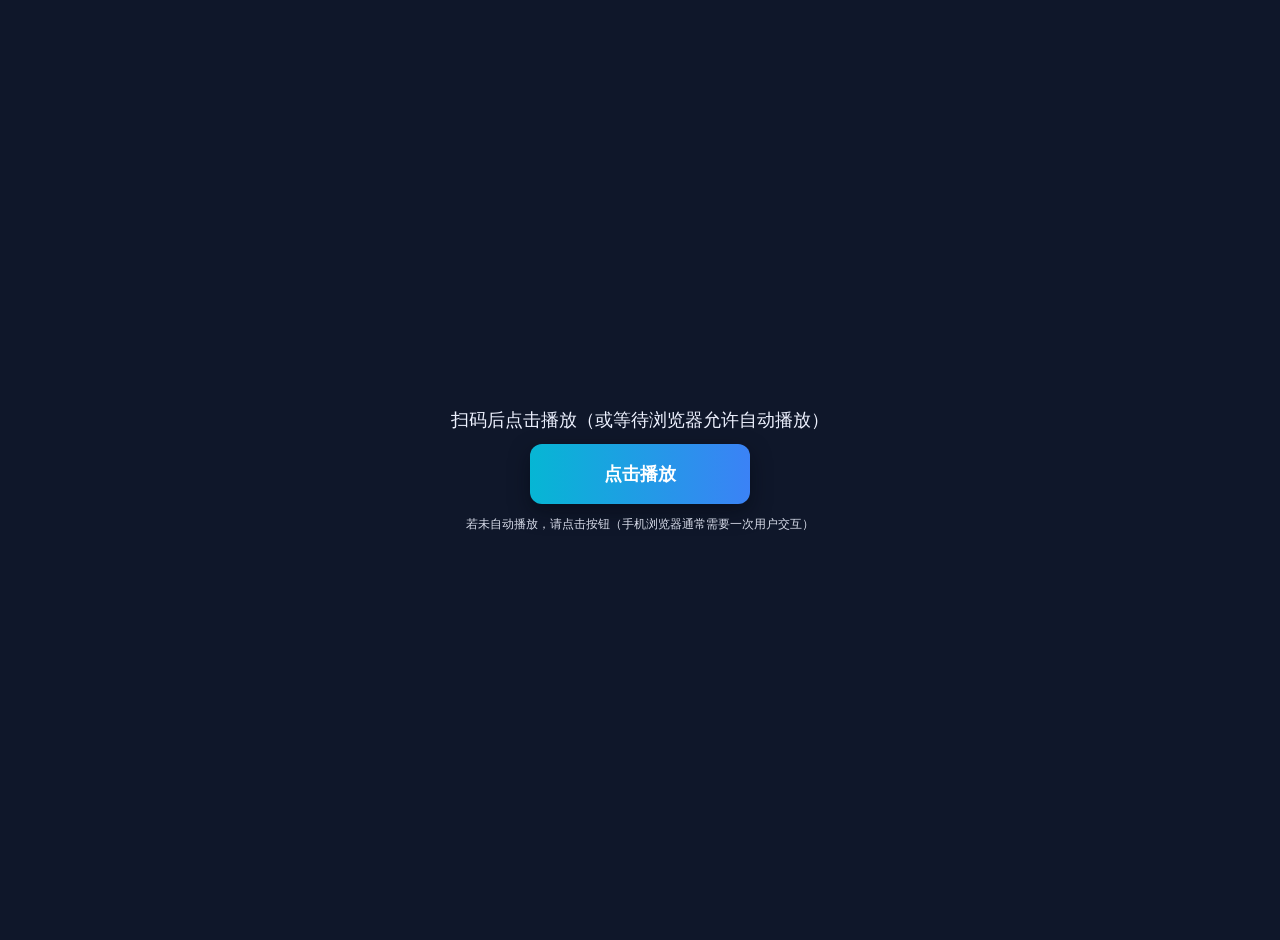
==== index.html @ 4b76ce47 "Add files via upload" ====
<!doctype html>
<html lang="zh-CN">
<head>
  <meta charset="utf-8" />
  <meta name="viewport" content="width=device-width, initial-scale=1" />
  <title>扫码播放音频</title>
  <style>
    html,body{height:100%;margin:0;font-family:system-ui,Arial,Helvetica,sans-serif;background:#0f172a;color:#eef2ff}
    .wrap{height:100%;display:flex;flex-direction:column;align-items:center;justify-content:center;padding:20px;text-align:center}
    .title{font-size:18px;margin-bottom:12px}
    .btn{
      display:inline-flex;align-items:center;justify-content:center;
      width:220px;height:60px;border-radius:12px;background:linear-gradient(90deg,#06b6d4,#3b82f6);
      color:white;font-weight:600;font-size:18px;border:0;cursor:pointer;box-shadow:0 8px 20px rgba(3,7,18,0.5)
    }
    .hint{margin-top:12px;opacity:0.85;font-size:13px}
    .cover{position:fixed;inset:0;display:flex;align-items:center;justify-content:center;background:linear-gradient(180deg, rgba(2,6,23,0.55), rgba(2,6,23,0.85));backdrop-filter:blur(2px)}
    .small{font-size:12px;opacity:.9}
  </style>
</head>
<body>
  <div class="wrap">
    <div class="title">扫码后点击播放（或等待浏览器允许自动播放）</div>
    <button id="playBtn" class="btn">播放音频 ▶</button>
    <div class="hint small">若未自动播放，请点击按钮（手机浏览器通常需要一次用户交互）</div>
  </div>

  <audio id="audio" preload="auto" playsinline>
    <source src="袁森.mp3" type="audio/mpeg">
  </audio>

  <script>
    const a = document.getElementById('audio');
    const btn = document.getElementById('playBtn');

    // 尝试在 load 后自动播放（多数浏览器会阻止）
    window.addEventListener('load', async () => {
      try {
        await a.play();
        btn.textContent = '正在播放…';
      } catch (err) {
        // 被阻止，等待用户点击
        btn.textContent = '点击播放';
      }
    });

    // 当用户点击按钮时播放/暂停（移动端一次点击即开始）
    btn.addEventListener('click', async () => {
      try {
        if (a.paused) {
          await a.play();
          btn.textContent = '暂停 ■';
        } else {
          a.pause();
          btn.textContent = '播放音频 ▶';
        }
      } catch (e) {
        // 如果出错，仍然提供反馈
        console.error(e);
      }
    });

    // 优化：手机端点击任意空白也触发播放（提升“扫码后直接有声”的体验）
    document.addEventListener('touchstart', function onFirstTouch() {
      if (a.paused) {
        a.play().catch(()=>{ /* 被阻止时不处理 */ });
      }
      document.removeEventListener('touchstart', onFirstTouch);
    }, {passive:true});
  </script>
</body>
</html>
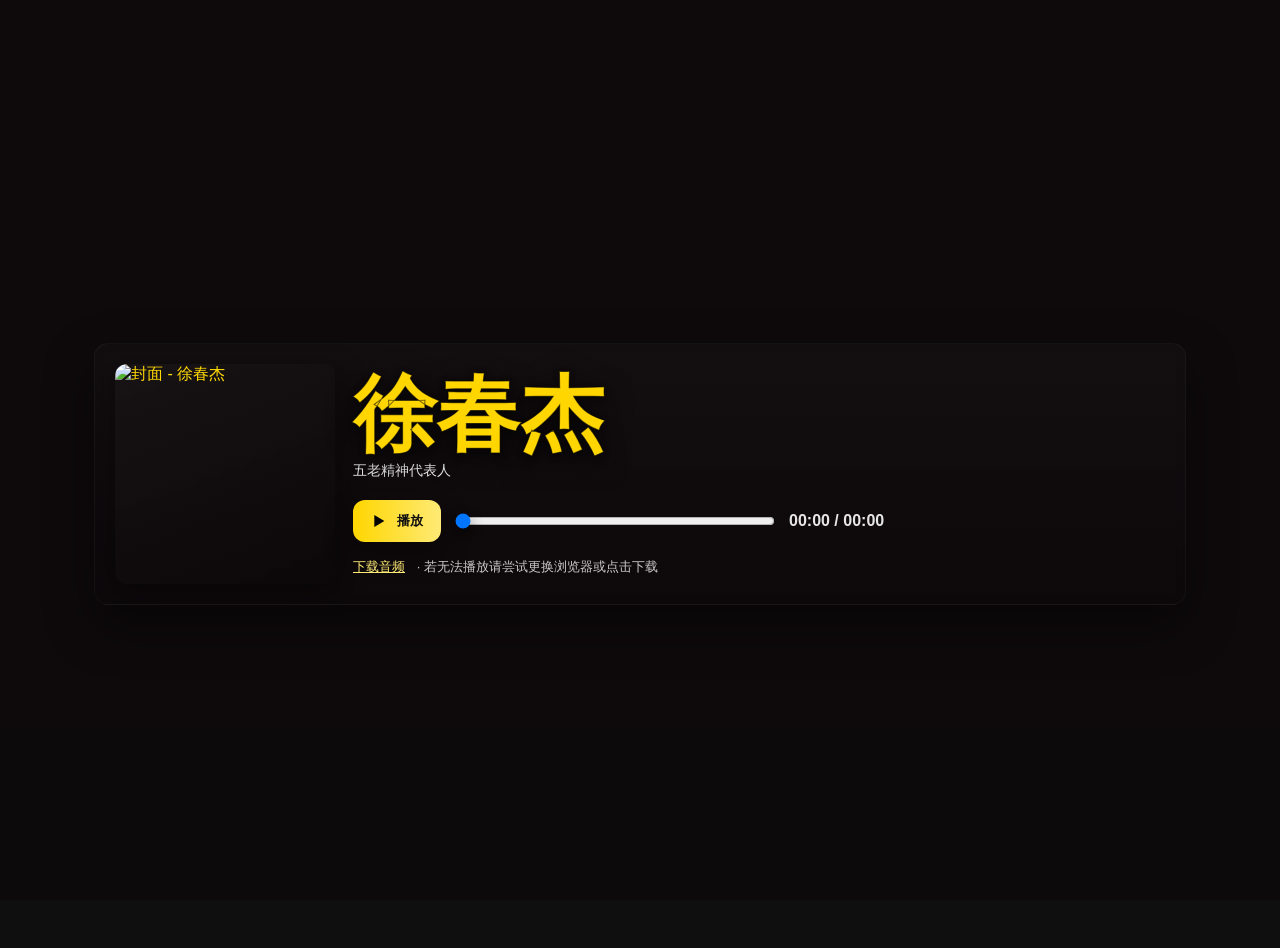
==== commit 2d00706e: "Update index.html" ====
--- a/index.html
+++ b/index.html
@@ -5,67 +5,209 @@
   <meta name="viewport" content="width=device-width, initial-scale=1" />
   <title>扫码播放音频</title>
   <style>
-    html,body{height:100%;margin:0;font-family:system-ui,Arial,Helvetica,sans-serif;background:#0f172a;color:#eef2ff}
-    .wrap{height:100%;display:flex;flex-direction:column;align-items:center;justify-content:center;padding:20px;text-align:center}
-    .title{font-size:18px;margin-bottom:12px}
-    .btn{
-      display:inline-flex;align-items:center;justify-content:center;
-      width:220px;height:60px;border-radius:12px;background:linear-gradient(90deg,#06b6d4,#3b82f6);
-      color:white;font-weight:600;font-size:18px;border:0;cursor:pointer;box-shadow:0 8px 20px rgba(3,7,18,0.5)
-    }
-    .hint{margin-top:12px;opacity:0.85;font-size:13px}
-    .cover{position:fixed;inset:0;display:flex;align-items:center;justify-content:center;background:linear-gradient(180deg, rgba(2,6,23,0.55), rgba(2,6,23,0.85));backdrop-filter:blur(2px)}
-    .small{font-size:12px;opacity:.9}
+    :root{
+      --rose:#bf1650;
+      --rose-dark:#9f1843;
+      --yellow-1: #FFD600;   /* 纯黄色 */
+      --yellow-2: #FFEA75;
+      --overlay-alpha: 0.38;  /* 覆盖在图片上的玫红滤镜透明度（0 到 1） */
+      --muted: rgba(255,255,255,0.94);
+    }
+
+    html,body{height:100%;margin:0;font-family:-apple-system,"Segoe UI",Roboto,"Noto Sans SC","PingFang SC","Microsoft Yahei",Arial,sans-serif;background:#0f0f10;color:var(--muted);-webkit-font-smoothing:antialiased}
+    /* 页面整体背景使用 1.jpg */
+    body{
+      background-image: url('background.jpg');
+      background-size: cover;
+      background-position: center;
+      background-repeat: no-repeat;
+      display:flex;
+      align-items:center;
+      justify-content:center;
+      padding:24px;
+      min-height:100vh;
+    }
+
+    /* 玫红覆盖层（可通过 --overlay-alpha 调整强度） */
+    .overlay{
+      position:fixed; inset:0;
+      background: linear-gradient(180deg, var(--rose), var(--rose-dark));
+      opacity: var(--overlay-alpha);
+      pointer-events:none;
+      mix-blend-mode: multiply;
+    }
+
+    .container{
+      width:min(1050px,98%);
+      max-width:1050px;
+      border-radius:14px;
+      padding:20px;
+      background: linear-gradient(180deg, rgba(255,255,255,0.02), rgba(0,0,0,0.12));
+      box-shadow: 0 20px 50px rgba(0,0,0,0.45);
+      backdrop-filter: blur(6px) saturate(120%);
+      border:1px solid rgba(255,255,255,0.04);
+      display:flex;
+      gap:18px;
+      align-items:center;
+      color:var(--yellow-1);
+    }
+
+    .cover{
+      width:220px;height:220px;border-radius:12px;overflow:hidden;flex:0 0 220px;
+      box-shadow: 0 8px 30px rgba(0,0,0,0.45);
+      display:flex;align-items:center;justify-content:center;
+      background:linear-gradient(135deg, rgba(255,255,255,0.02), rgba(0,0,0,0.12));
+    }
+    .cover img{width:100%;height:100%;object-fit:cover;display:block;filter:contrast(1.03) saturate(1.05);}
+
+    .main{flex:1;min-width:0;display:flex;flex-direction:column;gap:8px}
+
+    /* 名字（纯黄色 + 描边 + 柔和阴影） */
+    .hero{display:flex;flex-direction:column;gap:6px}
+    .name {
+      font-weight:900;
+      line-height:1;
+      font-size: clamp(36px, 8.6vw, 84px);
+      margin:0;padding:0;letter-spacing:-0.6px;
+      position:relative;
+      color: var(--yellow-1);
+      -webkit-text-stroke: 1px rgba(0,0,0,0.56);
+      text-shadow: 0 8px 28px rgba(0,0,0,0.72), 0 2px 6px rgba(0,0,0,0.5);
+      transition: transform .35s ease;
+      transform-origin:left center;
+    }
+
+    /* 轻微高光（不改变纯黄） */
+    .name::after{
+      content: "";
+      position: absolute;
+      inset: 0;
+      pointer-events:none;
+      background: linear-gradient(90deg, rgba(255,255,255,0.08), rgba(255,255,255,0.02), rgba(255,255,255,0));
+      mix-blend-mode: overlay;
+      opacity: 0;
+      transform: translateX(-30%);
+      transition: all 1.2s cubic-bezier(.2,.9,.2,1);
+      filter: blur(6px);
+    }
+    .name.glow::after{ opacity: 0.9; transform: translateX(100%); }
+
+    .tagline{ color: rgba(255,255,255,0.92); font-size:14px; margin:0 0 6px 0; }
+
+    .controls{ display:flex; gap:12px; align-items:center; margin-top:6px; flex-wrap:wrap }
+    .play-btn{
+      display:inline-flex;align-items:center;gap:10px;padding:12px 18px;border-radius:12px;border:0;
+      font-weight:800;color:#0f0f10;background: linear-gradient(90deg, var(--yellow-1), var(--yellow-2));
+      box-shadow: 0 10px 30px rgba(0,0,0,0.28);
+      cursor:pointer; transition: transform .12s, box-shadow .12s;
+    }
+    .play-btn:hover{ transform: translateY(-3px); box-shadow: 0 18px 40px rgba(0,0,0,0.36); }
+    .progress{ width:320px; max-width:60%; height:8px; border-radius:999px; background:rgba(255,255,255,0.06); outline:none }
+    .progress::-webkit-slider-thumb{ -webkit-appearance:none; width:14px;height:14px;border-radius:50%; background:var(--yellow-2); box-shadow:0 6px 14px rgba(0,0,0,0.45); border:2px solid rgba(255,255,255,0.12); }
+
+    @media (max-width:780px){
+      .container{flex-direction:column; padding:16px; align-items:center;}
+      .cover{width:86%;height:200px;flex:unset;}
+      .main{width:100%;}
+      .name{font-size: clamp(28px, 10vw, 56px); text-align:center; width:100%;}
+      .hero{align-items:center;}
+      .progress{max-width:100%;}
+    }
   </style>
 </head>
 <body>
-  <div class="wrap">
-    <div class="title">扫码后点击播放（或等待浏览器允许自动播放）</div>
-    <button id="playBtn" class="btn">播放音频 ▶</button>
-    <div class="hint small">若未自动播放，请点击按钮（手机浏览器通常需要一次用户交互）</div>
+  <!-- 红色半透明叠层（可调整 --overlay-alpha） -->
+  <div class="overlay" aria-hidden="true"></div>
+
+  <div class="container" role="main">
+    <div class="cover" aria-hidden="true">
+      <!-- 封面使用 文件 徐春杰.jpg -->
+      <img src="徐春杰.jpg" alt="封面 - 徐春杰">
+    </div>
+
+    <div class="main">
+      <div class="hero">
+        <h1 id="heroName" class="name">徐春杰</h1>
+        <p class="tagline">五老精神代表人</p>
+      </div>
+
+      <div style="display:flex;flex-direction:column;gap:8px">
+        <div class="controls">
+          <button id="playBtn" class="play-btn" aria-pressed="false" aria-label="播放或暂停">
+            <svg width="16" height="16" viewBox="0 0 24 24" fill="none" style="display:block"><path d="M5 3v18l15-9L5 3z" fill="black"/></svg>
+            <span id="btnText">播放</span>
+          </button>
+
+          <input id="progress" class="progress" type="range" min="0" max="100" value="0" aria-label="播放进度">
+          <div id="time" style="color:rgba(255,255,255,0.9);min-width:90px;text-align:right;font-weight:600">00:00 / 00:00</div>
+        </div>
+
+        <div style="margin-top:8px;color:rgba(255,255,255,0.9);font-size:13px">
+          <a id="download" href="徐春杰.mp3" download style="color:var(--yellow-2);text-decoration:underline">下载音频</a>
+          <span style="margin-left:8px;color:rgba(255,255,255,0.78)">· 若无法播放请尝试更换浏览器或点击下载</span>
+        </div>
+      </div>
+    </div>
   </div>
 
   <audio id="audio" preload="auto" playsinline>
-    <source src="袁森.mp3" type="audio/mpeg">
+    <source src="徐春杰.mp3" type="audio/mpeg">
+    您的浏览器不支持 audio 元素。
   </audio>
 
   <script>
-    const a = document.getElementById('audio');
-    const btn = document.getElementById('playBtn');
-
-    // 尝试在 load 后自动播放（多数浏览器会阻止）
-    window.addEventListener('load', async () => {
+    const audio = document.getElementById('audio');
+    const playBtn = document.getElementById('playBtn');
+    const btnText = document.getElementById('btnText');
+    const progress = document.getElementById('progress');
+    const time = document.getElementById('time');
+    const heroName = document.getElementById('heroName');
+
+    window.addEventListener('load', ()=>{
+      // 轻扫高光动画（不改变基础黄色）
+      heroName.classList.add('glow');
+      setTimeout(()=> heroName.classList.remove('glow'), 1400);
+      // 尝试自动播放（大多数浏览器会阻止）
+      audio.play().catch(()=>{});
+    });
+
+    function fmt(sec){
+      if (!isFinite(sec)) return '00:00';
+      const m = Math.floor(sec/60).toString().padStart(2,'0');
+      const s = Math.floor(sec%60).toString().padStart(2,'0');
+      return `${m}:${s}`;
+    }
+
+    playBtn.addEventListener('click', async ()=>{
       try {
-        await a.play();
-        btn.textContent = '正在播放…';
-      } catch (err) {
-        // 被阻止，等待用户点击
-        btn.textContent = '点击播放';
+        if (audio.paused){ await audio.play(); btnText.textContent='暂停'; }
+        else { audio.pause(); btnText.textContent='播放'; }
+      } catch(e){ console.error(e); }
+    });
+
+    audio.addEventListener('timeupdate', ()=>{
+      if (isFinite(audio.duration)){
+        const pct = (audio.currentTime/audio.duration)*100;
+        progress.value = pct;
+        time.textContent = `${fmt(audio.currentTime)} / ${fmt(audio.duration)}`;
+      } else {
+        time.textContent = '00:00 / 00:00';
       }
     });
 
-    // 当用户点击按钮时播放/暂停（移动端一次点击即开始）
-    btn.addEventListener('click', async () => {
-      try {
-        if (a.paused) {
-          await a.play();
-          btn.textContent = '暂停 ■';
-        } else {
-          a.pause();
-          btn.textContent = '播放音频 ▶';
-        }
-      } catch (e) {
-        // 如果出错，仍然提供反馈
-        console.error(e);
-      }
-    });
-
-    // 优化：手机端点击任意空白也触发播放（提升“扫码后直接有声”的体验）
-    document.addEventListener('touchstart', function onFirstTouch() {
-      if (a.paused) {
-        a.play().catch(()=>{ /* 被阻止时不处理 */ });
-      }
-      document.removeEventListener('touchstart', onFirstTouch);
+    progress.addEventListener('input', (e)=>{
+      const val = Number(e.target.value);
+      if (isFinite(audio.duration)) time.textContent = `${fmt((val/100)*audio.duration)} / ${fmt(audio.duration)}`;
+    });
+    progress.addEventListener('change', (e)=>{
+      const val = Number(e.target.value);
+      if (isFinite(audio.duration)) audio.currentTime = (val/100)*audio.duration;
+    });
+
+    // 首次触摸触发播放（提升扫码后即播体验）
+    document.addEventListener('touchstart', function onFirst(){
+      if (audio.paused) audio.play().catch(()=>{});
+      document.removeEventListener('touchstart', onFirst);
     }, {passive:true});
   </script>
 </body>
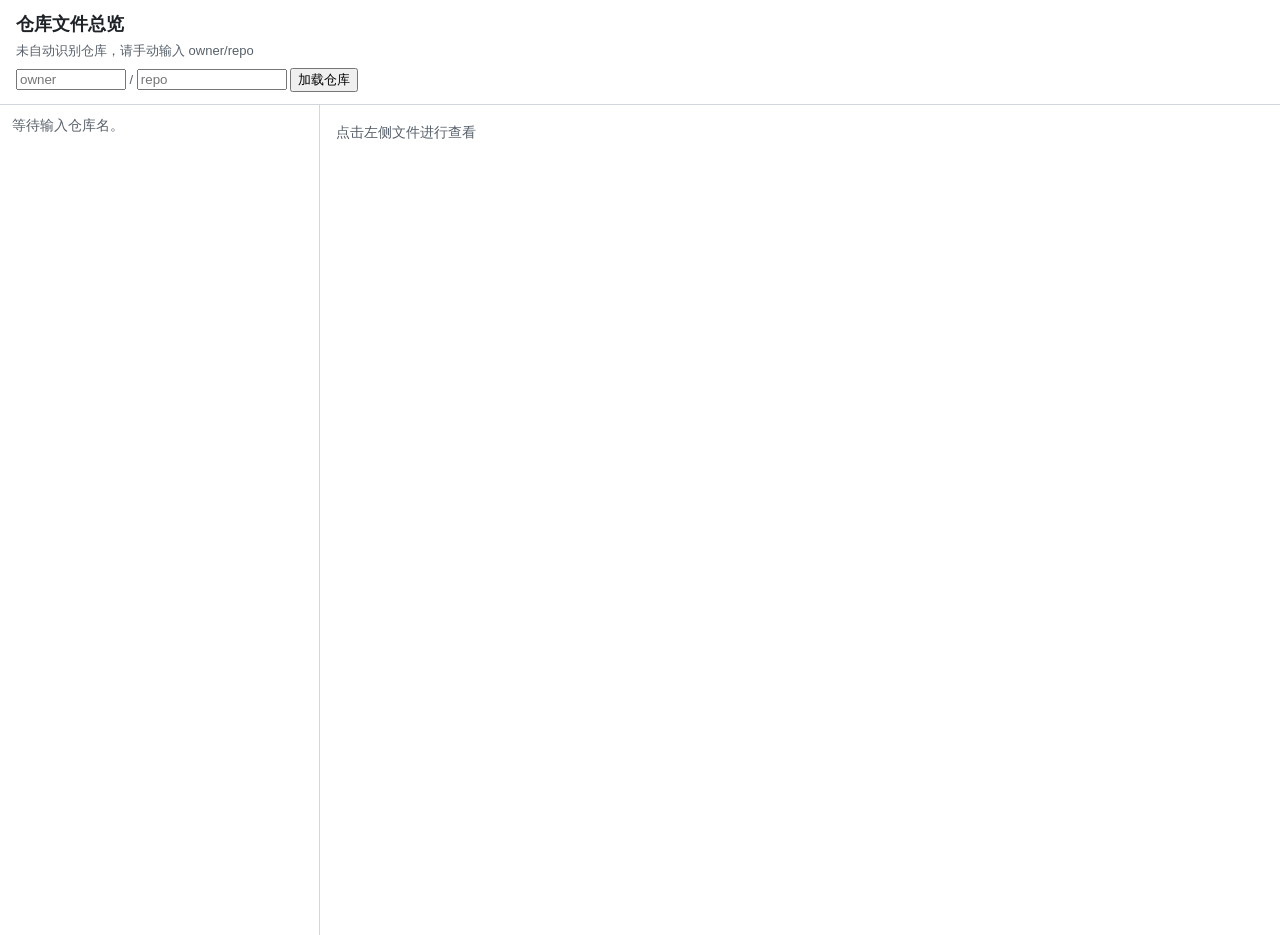
==== commit 8428f320: "Add static file-overview website for notes" ====
--- a/index.html
+++ b/index.html
@@ -1,214 +1,236 @@
-<!doctype html>
-<html lang="zh-CN">
-<head>
-  <meta charset="utf-8" />
-  <meta name="viewport" content="width=device-width, initial-scale=1" />
-  <title>扫码播放音频</title>
-  <style>
-    :root{
-      --rose:#bf1650;
-      --rose-dark:#9f1843;
-      --yellow-1: #FFD600;   /* 纯黄色 */
-      --yellow-2: #FFEA75;
-      --overlay-alpha: 0.38;  /* 覆盖在图片上的玫红滤镜透明度（0 到 1） */
-      --muted: rgba(255,255,255,0.94);
-    }
-
-    html,body{height:100%;margin:0;font-family:-apple-system,"Segoe UI",Roboto,"Noto Sans SC","PingFang SC","Microsoft Yahei",Arial,sans-serif;background:#0f0f10;color:var(--muted);-webkit-font-smoothing:antialiased}
-    /* 页面整体背景使用 1.jpg */
-    body{
-      background-image: url('background.jpg');
-      background-size: cover;
-      background-position: center;
-      background-repeat: no-repeat;
-      display:flex;
-      align-items:center;
-      justify-content:center;
-      padding:24px;
-      min-height:100vh;
-    }
-
-    /* 玫红覆盖层（可通过 --overlay-alpha 调整强度） */
-    .overlay{
-      position:fixed; inset:0;
-      background: linear-gradient(180deg, var(--rose), var(--rose-dark));
-      opacity: var(--overlay-alpha);
-      pointer-events:none;
-      mix-blend-mode: multiply;
-    }
-
-    .container{
-      width:min(1050px,98%);
-      max-width:1050px;
-      border-radius:14px;
-      padding:20px;
-      background: linear-gradient(180deg, rgba(255,255,255,0.02), rgba(0,0,0,0.12));
-      box-shadow: 0 20px 50px rgba(0,0,0,0.45);
-      backdrop-filter: blur(6px) saturate(120%);
-      border:1px solid rgba(255,255,255,0.04);
-      display:flex;
-      gap:18px;
-      align-items:center;
-      color:var(--yellow-1);
-    }
-
-    .cover{
-      width:220px;height:220px;border-radius:12px;overflow:hidden;flex:0 0 220px;
-      box-shadow: 0 8px 30px rgba(0,0,0,0.45);
-      display:flex;align-items:center;justify-content:center;
-      background:linear-gradient(135deg, rgba(255,255,255,0.02), rgba(0,0,0,0.12));
-    }
-    .cover img{width:100%;height:100%;object-fit:cover;display:block;filter:contrast(1.03) saturate(1.05);}
-
-    .main{flex:1;min-width:0;display:flex;flex-direction:column;gap:8px}
-
-    /* 名字（纯黄色 + 描边 + 柔和阴影） */
-    .hero{display:flex;flex-direction:column;gap:6px}
-    .name {
-      font-weight:900;
-      line-height:1;
-      font-size: clamp(36px, 8.6vw, 84px);
-      margin:0;padding:0;letter-spacing:-0.6px;
-      position:relative;
-      color: var(--yellow-1);
-      -webkit-text-stroke: 1px rgba(0,0,0,0.56);
-      text-shadow: 0 8px 28px rgba(0,0,0,0.72), 0 2px 6px rgba(0,0,0,0.5);
-      transition: transform .35s ease;
-      transform-origin:left center;
-    }
-
-    /* 轻微高光（不改变纯黄） */
-    .name::after{
-      content: "";
-      position: absolute;
-      inset: 0;
-      pointer-events:none;
-      background: linear-gradient(90deg, rgba(255,255,255,0.08), rgba(255,255,255,0.02), rgba(255,255,255,0));
-      mix-blend-mode: overlay;
-      opacity: 0;
-      transform: translateX(-30%);
-      transition: all 1.2s cubic-bezier(.2,.9,.2,1);
-      filter: blur(6px);
-    }
-    .name.glow::after{ opacity: 0.9; transform: translateX(100%); }
-
-    .tagline{ color: rgba(255,255,255,0.92); font-size:14px; margin:0 0 6px 0; }
-
-    .controls{ display:flex; gap:12px; align-items:center; margin-top:6px; flex-wrap:wrap }
-    .play-btn{
-      display:inline-flex;align-items:center;gap:10px;padding:12px 18px;border-radius:12px;border:0;
-      font-weight:800;color:#0f0f10;background: linear-gradient(90deg, var(--yellow-1), var(--yellow-2));
-      box-shadow: 0 10px 30px rgba(0,0,0,0.28);
-      cursor:pointer; transition: transform .12s, box-shadow .12s;
-    }
-    .play-btn:hover{ transform: translateY(-3px); box-shadow: 0 18px 40px rgba(0,0,0,0.36); }
-    .progress{ width:320px; max-width:60%; height:8px; border-radius:999px; background:rgba(255,255,255,0.06); outline:none }
-    .progress::-webkit-slider-thumb{ -webkit-appearance:none; width:14px;height:14px;border-radius:50%; background:var(--yellow-2); box-shadow:0 6px 14px rgba(0,0,0,0.45); border:2px solid rgba(255,255,255,0.12); }
-
-    @media (max-width:780px){
-      .container{flex-direction:column; padding:16px; align-items:center;}
-      .cover{width:86%;height:200px;flex:unset;}
-      .main{width:100%;}
-      .name{font-size: clamp(28px, 10vw, 56px); text-align:center; width:100%;}
-      .hero{align-items:center;}
-      .progress{max-width:100%;}
-    }
-  </style>
-</head>
-<body>
-  <!-- 红色半透明叠层（可调整 --overlay-alpha） -->
-  <div class="overlay" aria-hidden="true"></div>
-
-  <div class="container" role="main">
-    <div class="cover" aria-hidden="true">
-      <!-- 封面使用 文件 徐春杰.jpg -->
-      <img src="徐春杰.jpg" alt="封面 - 徐春杰">
-    </div>
-
-    <div class="main">
-      <div class="hero">
-        <h1 id="heroName" class="name">徐春杰</h1>
-        <p class="tagline">五老精神代表人</p>
-      </div>
-
-      <div style="display:flex;flex-direction:column;gap:8px">
-        <div class="controls">
-          <button id="playBtn" class="play-btn" aria-pressed="false" aria-label="播放或暂停">
-            <svg width="16" height="16" viewBox="0 0 24 24" fill="none" style="display:block"><path d="M5 3v18l15-9L5 3z" fill="black"/></svg>
-            <span id="btnText">播放</span>
-          </button>
-
-          <input id="progress" class="progress" type="range" min="0" max="100" value="0" aria-label="播放进度">
-          <div id="time" style="color:rgba(255,255,255,0.9);min-width:90px;text-align:right;font-weight:600">00:00 / 00:00</div>
-        </div>
-
-        <div style="margin-top:8px;color:rgba(255,255,255,0.9);font-size:13px">
-          <a id="download" href="徐春杰.mp3" download style="color:var(--yellow-2);text-decoration:underline">下载音频</a>
-          <span style="margin-left:8px;color:rgba(255,255,255,0.78)">· 若无法播放请尝试更换浏览器或点击下载</span>
-        </div>
-      </div>
-    </div>
-  </div>
-
-  <audio id="audio" preload="auto" playsinline>
-    <source src="徐春杰.mp3" type="audio/mpeg">
-    您的浏览器不支持 audio 元素。
-  </audio>
-
-  <script>
-    const audio = document.getElementById('audio');
-    const playBtn = document.getElementById('playBtn');
-    const btnText = document.getElementById('btnText');
-    const progress = document.getElementById('progress');
-    const time = document.getElementById('time');
-    const heroName = document.getElementById('heroName');
-
-    window.addEventListener('load', ()=>{
-      // 轻扫高光动画（不改变基础黄色）
-      heroName.classList.add('glow');
-      setTimeout(()=> heroName.classList.remove('glow'), 1400);
-      // 尝试自动播放（大多数浏览器会阻止）
-      audio.play().catch(()=>{});
-    });
-
-    function fmt(sec){
-      if (!isFinite(sec)) return '00:00';
-      const m = Math.floor(sec/60).toString().padStart(2,'0');
-      const s = Math.floor(sec%60).toString().padStart(2,'0');
-      return `${m}:${s}`;
-    }
-
-    playBtn.addEventListener('click', async ()=>{
-      try {
-        if (audio.paused){ await audio.play(); btnText.textContent='暂停'; }
-        else { audio.pause(); btnText.textContent='播放'; }
-      } catch(e){ console.error(e); }
-    });
-
-    audio.addEventListener('timeupdate', ()=>{
-      if (isFinite(audio.duration)){
-        const pct = (audio.currentTime/audio.duration)*100;
-        progress.value = pct;
-        time.textContent = `${fmt(audio.currentTime)} / ${fmt(audio.duration)}`;
-      } else {
-        time.textContent = '00:00 / 00:00';
-      }
-    });
-
-    progress.addEventListener('input', (e)=>{
-      const val = Number(e.target.value);
-      if (isFinite(audio.duration)) time.textContent = `${fmt((val/100)*audio.duration)} / ${fmt(audio.duration)}`;
-    });
-    progress.addEventListener('change', (e)=>{
-      const val = Number(e.target.value);
-      if (isFinite(audio.duration)) audio.currentTime = (val/100)*audio.duration;
-    });
-
-    // 首次触摸触发播放（提升扫码后即播体验）
-    document.addEventListener('touchstart', function onFirst(){
-      if (audio.paused) audio.play().catch(()=>{});
-      document.removeEventListener('touchstart', onFirst);
-    }, {passive:true});
-  </script>
-</body>
-</html>
+<!doctype html>
+<html lang="zh-CN">
+<head>
+  <meta charset="UTF-8" />
+  <meta name="viewport" content="width=device-width, initial-scale=1.0" />
+  <title>笔记文件总览</title>
+  <style>
+    :root {
+      color-scheme: light dark;
+      --bg: #f6f8fa;
+      --panel: #fff;
+      --border: #d0d7de;
+      --text: #1f2328;
+      --muted: #57606a;
+      --accent: #0969da;
+    }
+    @media (prefers-color-scheme: dark) {
+      :root {
+        --bg: #0d1117;
+        --panel: #161b22;
+        --border: #30363d;
+        --text: #e6edf3;
+        --muted: #8b949e;
+        --accent: #58a6ff;
+      }
+    }
+    * { box-sizing: border-box; }
+    body {
+      margin: 0;
+      font-family: -apple-system, BlinkMacSystemFont, "Segoe UI", sans-serif;
+      color: var(--text);
+      background: var(--bg);
+    }
+    header {
+      padding: 12px 16px;
+      border-bottom: 1px solid var(--border);
+      background: var(--panel);
+    }
+    header h1 {
+      margin: 0;
+      font-size: 18px;
+    }
+    header p {
+      margin: 6px 0 0;
+      color: var(--muted);
+      font-size: 13px;
+    }
+    .layout {
+      display: grid;
+      grid-template-columns: 320px 1fr;
+      height: calc(100vh - 70px);
+    }
+    aside, main {
+      overflow: auto;
+      background: var(--panel);
+    }
+    aside {
+      border-right: 1px solid var(--border);
+      padding: 12px;
+    }
+    main {
+      padding: 16px;
+      white-space: pre-wrap;
+      word-break: break-word;
+      line-height: 1.6;
+    }
+    .hint {
+      color: var(--muted);
+      font-size: 14px;
+    }
+    .file-btn {
+      display: block;
+      width: 100%;
+      text-align: left;
+      border: 1px solid transparent;
+      background: transparent;
+      color: var(--text);
+      border-radius: 6px;
+      padding: 6px 8px;
+      margin: 2px 0;
+      cursor: pointer;
+    }
+    .file-btn:hover {
+      border-color: var(--border);
+      background: rgba(9, 105, 218, 0.08);
+    }
+    .file-btn.active {
+      border-color: var(--accent);
+      background: rgba(9, 105, 218, 0.15);
+    }
+    code {
+      font-family: ui-monospace, SFMono-Regular, Menlo, Consolas, monospace;
+    }
+    @media (max-width: 900px) {
+      .layout { grid-template-columns: 1fr; height: auto; }
+      aside { border-right: 0; border-bottom: 1px solid var(--border); max-height: 38vh; }
+      main { min-height: 60vh; }
+    }
+  </style>
+</head>
+<body>
+  <header>
+    <h1>仓库文件总览</h1>
+    <p id="repoInfo">正在识别仓库信息...</p>
+    <p id="manualRepo" style="display:none; margin:8px 0 0;">
+      <input id="ownerInput" placeholder="owner" style="width:110px;" />
+      /
+      <input id="repoInput" placeholder="repo" style="width:150px;" />
+      <button id="loadBtn" type="button">加载仓库</button>
+    </p>
+  </header>
+  <div class="layout">
+    <aside>
+      <div id="fileList" class="hint">正在加载文件列表...</div>
+    </aside>
+    <main id="viewer" class="hint">点击左侧文件进行查看</main>
+  </div>
+
+  <script>
+    const repoInfoEl = document.getElementById("repoInfo");
+    const manualRepoEl = document.getElementById("manualRepo");
+    const ownerInputEl = document.getElementById("ownerInput");
+    const repoInputEl = document.getElementById("repoInput");
+    const loadBtnEl = document.getElementById("loadBtn");
+    const fileListEl = document.getElementById("fileList");
+    const viewerEl = document.getElementById("viewer");
+
+    function parseRepoFromPath() {
+      const parts = location.pathname.split("/").filter(Boolean);
+      if (parts.length >= 2) return { owner: parts[0], repo: parts[1] };
+      return null;
+    }
+
+    async function fetchDefaultBranch(owner, repo) {
+      const response = await fetch(`https://api.github.com/repos/${owner}/${repo}`);
+      if (!response.ok) throw new Error("无法读取仓库信息");
+      const data = await response.json();
+      return data.default_branch;
+    }
+
+    async function fetchFileTree(owner, repo, branch) {
+      const response = await fetch(`https://api.github.com/repos/${owner}/${repo}/git/trees/${branch}?recursive=1`);
+      if (!response.ok) throw new Error("无法读取文件树");
+      const data = await response.json();
+      return (data.tree || []).filter(item => item.type === "blob").map(item => item.path);
+    }
+
+    function renderMarkdown(source) {
+      const html = source
+        .replace(/&/g, "&amp;")
+        .replace(/</g, "&lt;")
+        .replace(/>/g, "&gt;")
+        .replace(/^### (.*)$/gm, "<h3>$1</h3>")
+        .replace(/^## (.*)$/gm, "<h2>$1</h2>")
+        .replace(/^# (.*)$/gm, "<h1>$1</h1>")
+        .replace(/\*\*(.*?)\*\*/g, "<strong>$1</strong>")
+        .replace(/\*(.*?)\*/g, "<em>$1</em>")
+        .replace(/`([^`]+)`/g, "<code>$1</code>")
+        .replace(/\n/g, "<br>");
+      return html;
+    }
+
+    async function showFile(owner, repo, branch, filePath, button) {
+      document.querySelectorAll(".file-btn.active").forEach(el => el.classList.remove("active"));
+      button.classList.add("active");
+      viewerEl.className = "";
+      viewerEl.textContent = `正在加载：${filePath}`;
+      const url = `https://raw.githubusercontent.com/${owner}/${repo}/${branch}/${filePath}`;
+      const response = await fetch(url);
+      if (!response.ok) {
+        viewerEl.className = "hint";
+        viewerEl.textContent = `读取失败：${filePath}`;
+        return;
+      }
+      const text = await response.text();
+      if (/\.md$/i.test(filePath)) {
+        viewerEl.innerHTML = renderMarkdown(text);
+      } else {
+        viewerEl.textContent = text;
+      }
+    }
+
+    async function loadRepo(owner, repoName) {
+      repoInfoEl.textContent = `${owner}/${repoName}`;
+      try {
+        const branch = await fetchDefaultBranch(owner, repoName);
+        const files = await fetchFileTree(owner, repoName, branch);
+        if (!files.length) {
+          fileListEl.textContent = "仓库中没有可展示的文件。";
+          return;
+        }
+        fileListEl.textContent = "";
+        files.forEach(filePath => {
+          const button = document.createElement("button");
+          button.className = "file-btn";
+          button.textContent = filePath;
+          button.addEventListener("click", () => {
+            showFile(owner, repoName, branch, filePath, button).catch(err => {
+              viewerEl.className = "hint";
+              viewerEl.textContent = `打开失败：${err.message}`;
+            });
+          });
+          fileListEl.appendChild(button);
+        });
+      } catch (err) {
+        fileListEl.className = "hint";
+        fileListEl.textContent = `加载失败：${err.message}`;
+      }
+    }
+
+    async function start() {
+      const repo = parseRepoFromPath();
+      if (!repo) {
+        repoInfoEl.textContent = "未自动识别仓库，请手动输入 owner/repo";
+        manualRepoEl.style.display = "block";
+        fileListEl.textContent = "等待输入仓库名。";
+        return;
+      }
+      await loadRepo(repo.owner, repo.repo);
+    }
+
+    loadBtnEl.addEventListener("click", () => {
+      const owner = ownerInputEl.value.trim();
+      const repoName = repoInputEl.value.trim();
+      if (!owner || !repoName) return;
+      manualRepoEl.style.display = "block";
+      fileListEl.textContent = "正在加载文件列表...";
+      viewerEl.className = "hint";
+      viewerEl.textContent = "点击左侧文件进行查看";
+      loadRepo(owner, repoName);
+    });
+
+    start();
+  </script>
+</body>
+</html>
